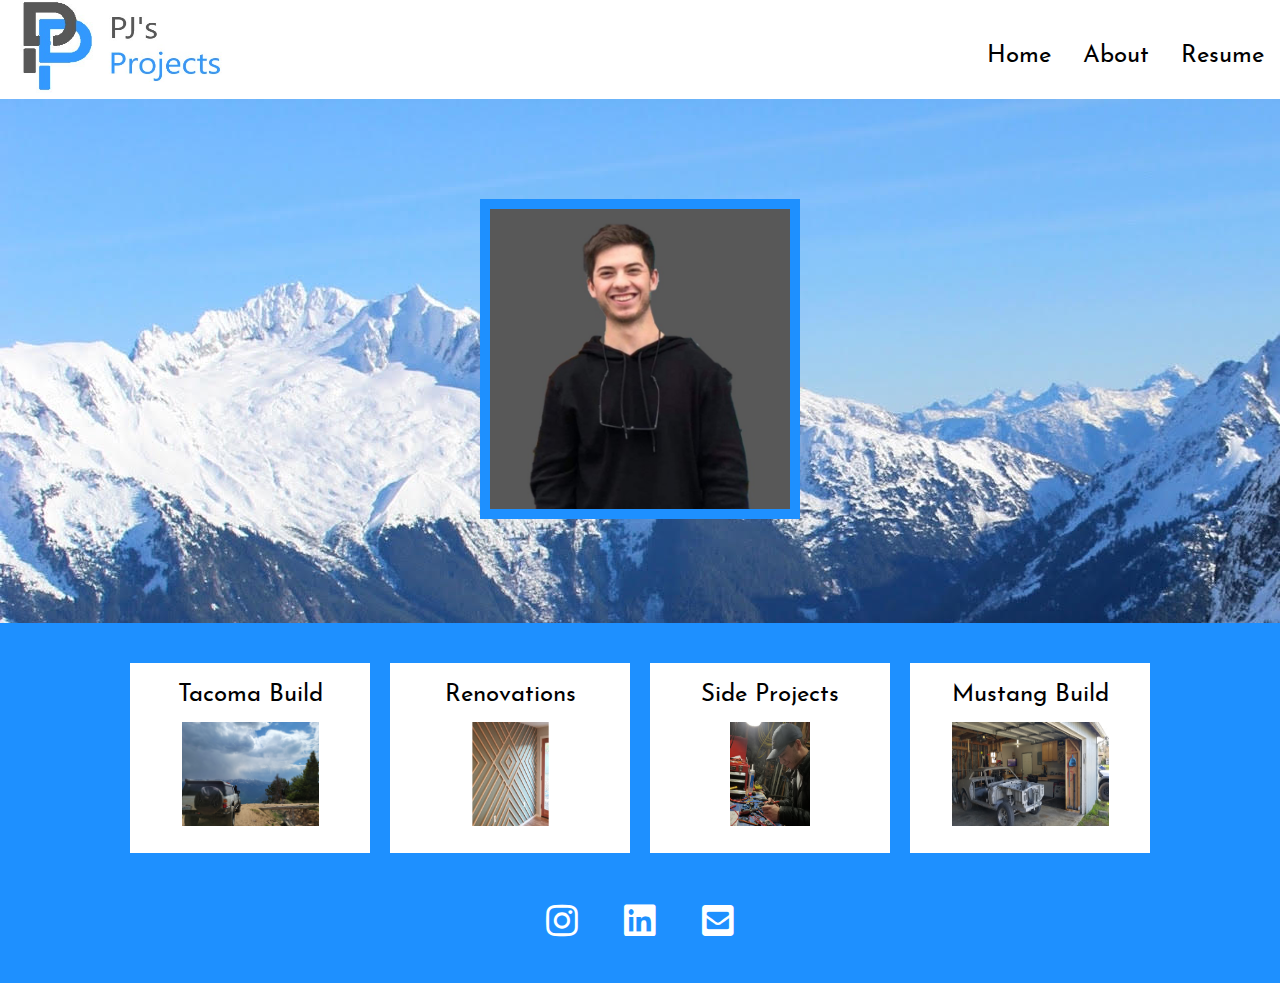
==== index.html @ 8f4ebbf7 "Add files via upload" ====
<!DOCTYPE html>
<html>
  <head>
    <meta charset="utf-8">
    <meta name="viewport" content="width=device-width,initial-scale=1">
    <link href="https://use.fontawesome.com/releases/v5.0.6/css/all.css" rel="stylesheet">  
	<link rel="icon" href="resources/favicon.ico" type="image/x-icon" />	
    <link rel="stylesheet" href="reset.css">
    <link rel="stylesheet" href="styles.css">
    <title>PJ's Projects</title>
  </head>
  <body>
	<div class="topnav">
		<ul>
			<a href="index.html"><img src="resources/logo.jpg" alt="logo" width="240" height="93"></a>
			<li><a href="resources/Resume.pdf" target="_blank">Resume</a></li>
			<li><a href="about.html">About</a></li>
			<li><a href="index.html">Home</a></li>
		</ul>
	</div>
	<div class="maincontent">
		<div class="internalcontent">	
			<img src="resources/pj.jpg" alt="myface" width="300" height="300">	
		</div>
	</div>
	
	
	<div class="flexboxcontents">

			<a href="tacomabuild.html" style="text-decoration: none"><div>
				<section class="flextitle" style="color: black">Tacoma Build</section> 
				<img src="resources/tacoma.jpg" alt="tacoma" width="137" height="104">
			</div></a>
			
			<a href="renovations.html" style="text-decoration: none"><div>
				<section class="flextitle" style="color: black">Renovations</section>
				<img src="resources/renovations.jpg" alt="renovations" width="157" height="104">
			</div></a>
			
			<a href="sideprojects.html" style="text-decoration: none"><div>
				<section class="flextitle" style="color: black">Side Projects</section>
				<img src="resources/sideprojects.jpg" alt="pj looking goofy" width="80" height="104">
			</div></a>
			
			<a href="mustangbuild.html" style="text-decoration: none"><div>
				<section class="flextitle" style="color: black">Mustang Build</section>
				<img src="resources/mustang.jpg" alt="mustang" width="157" height="104">
			</div></a>
			
		</div>
	
	
	<div class="footer">
		<a href="https://www.instagram.com/pjs_projects_/" target="_blank"><i class="fab fa-instagram"></i></a>
		<a href="https://www.linkedin.com/in/paul-montemayor-688666202/" target="_blank"><i class="fab fa-linkedin"></i></a>
		<a href="mailto:pjmontemayor40@gmail.com" target="_blank"><i class="fas fa-envelope-square"></i></a>
	</div>
  </body>
</html>
---- styles.css ----
@font-face {
    font-family: 'josefin_sansregular';
    src: url('fonts/josefinsans-regular-webfont.eot');
    src: url('fonts/josefinsans-regular-webfont.eot?#iefix') format('embedded-opentype'),
         url('fonts/josefinsans-regular-webfont.woff2') format('woff2'),
         url('fonts/josefinsans-regular-webfont.woff') format('woff'),
         url('fonts/josefinsans-regular-webfont.ttf') format('truetype');
    font-weight: normal;
    font-style: normal;
}

html {
	font-family: 'josefin_sansregular', Arial, sans-serif;
	font-size: 15px;
	cursor: default;
}

h1 {
	font-size: 30px;
	text-align: center;
	padding-top: 20px;
	background-color: DodgerBlue;
}

h2 {
	font-size: 60px;
	text-align: center;
	padding-top: 20px;
}

textarea {
    resize: none;
	width: 100%;
	border: 5px solid DodgerBlue;
}

form {
	padding-top: 20px;
	display: block;
	margin: 0px auto;
	text-align: center;
	max-width: 500px;
	padding-bottom: 30px;
}

input {
	font-family: 'josefin_sansregular', Arial, sans-serif;
	width: 100%;
	border: 5px solid DodgerBlue;
}

p {
	font-size: 24px;
	text-align: left;
	padding-bottom: 10px;
	padding-top: 10px;
}

.topnav ul {
	list-style-type: none;
	font-size: 24px;
    margin: 0;
    padding: 0;
    overflow: hidden;
    background-color: white;
}

.topnav li {
	padding-top: 30px;
    float: right;
}

.topnav li a {
    display: block;
    color: black;
    text-align: center;
    padding: 14px 16px;
    text-decoration: none;
	transition: transform 0.2s ease-in, color 0.2s ease-in, text-decoration 0.2s ease-in;
 }

.topnav img {
	padding-left: 20px;
}

.maincontent {
	background-image: url("resources/background.jpg");
	height: 100%;
	width: 100%;
}

.internalcontent {
	text-align: center;
	padding: 100px 0px;
	border-style: solid;
}

.internalcontent img{
	border-style: solid;
	border-width: 10px;
	border-color: DodgerBlue;
}

.flexboxcontents {
	display: flex;
	padding-top: 30px;
	flex-wrap: wrap;
	justify-content: center;
	align-items: center;
	background-color: DodgerBlue;
	color: black;
}

.flexboxcontents div {
	width: 200px;
	height: 150px;
	margin: 10px;
	padding: 20px;
	background-color: white;
	text-align: center;
}

.flexboxcontents div a{
	text-decoration: none;
}

.flexboxcontents div img {
	padding-top: 0px;
}

.flexboxabout {
	display: flex;
	padding-top: 30px;
	flex-wrap: wrap;
	justify-content: center;
	align-items: center;
	background-color: DodgerBlue;
	color: black;
}

.flexboxabout div {
	width: 430px;
	margin: 10px;
	padding: 20px;
	background-color: white;
	text-align: center;
}

.flexboxabout div img {
	padding-top: 15px;
}

.flextitle {
	font-size: 24px;
	padding-bottom: 15px;
}


.footer {
	padding-top: 20px;
	height: 100px;
	background-color: DodgerBlue;
	text-align: center;
	font-size: 20px;
}

.footer i {
	padding-top: 20px;
	letter-spacing: 40px;
	text-align: center;
	font-size: 36px;
	color: white;
	transform: translate(20px, 0%);
}

.mapimage {
	text-align: center;
}

.topnav li a:hover {
	transform: scale(1.3);
    text-decoration: underline;
	color: DodgerBlue;
}

input:focus, textarea:focus, select:focus { 
    outline: none;
}

input::placeholder {
	font-family: 'josefin_sansregular', Arial, sans-serif;
	color: black;
}

textarea::placeholder {
	font-family: 'josefin_sansregular', Arial, sans-serif;
	color: black;
}

input[type=submit]{
	width: 20%;
	padding: 10px;
	background-color: black;
	color: white;
	transition: border 0.5s ease-in;
}

input[type=submit]:hover{
	border: 5px solid black;
}

@media only screen and (max-width: 400px)
{
	.footer i {
		letter-spacing: 30px;
	}
	
	form {
		padding-top: 20px;
		display: block;
		margin: 0px auto;
		text-align: center;
		max-width: 300px;
	}
}

@media only screen and (max-width: 600px)
{
	.topnav li {
		padding-top: 15px;
		float: none;
	}
	.topnav img {
		padding-left: 100%;
		transform: translate(-50%, 0%);
	}
}

@media only screen and (max-width: 768px)
{
	form {
		padding-top: 20px;
		display: block;
		margin: 0px auto;
		text-align: center;
		max-width: 400px;
	}
}
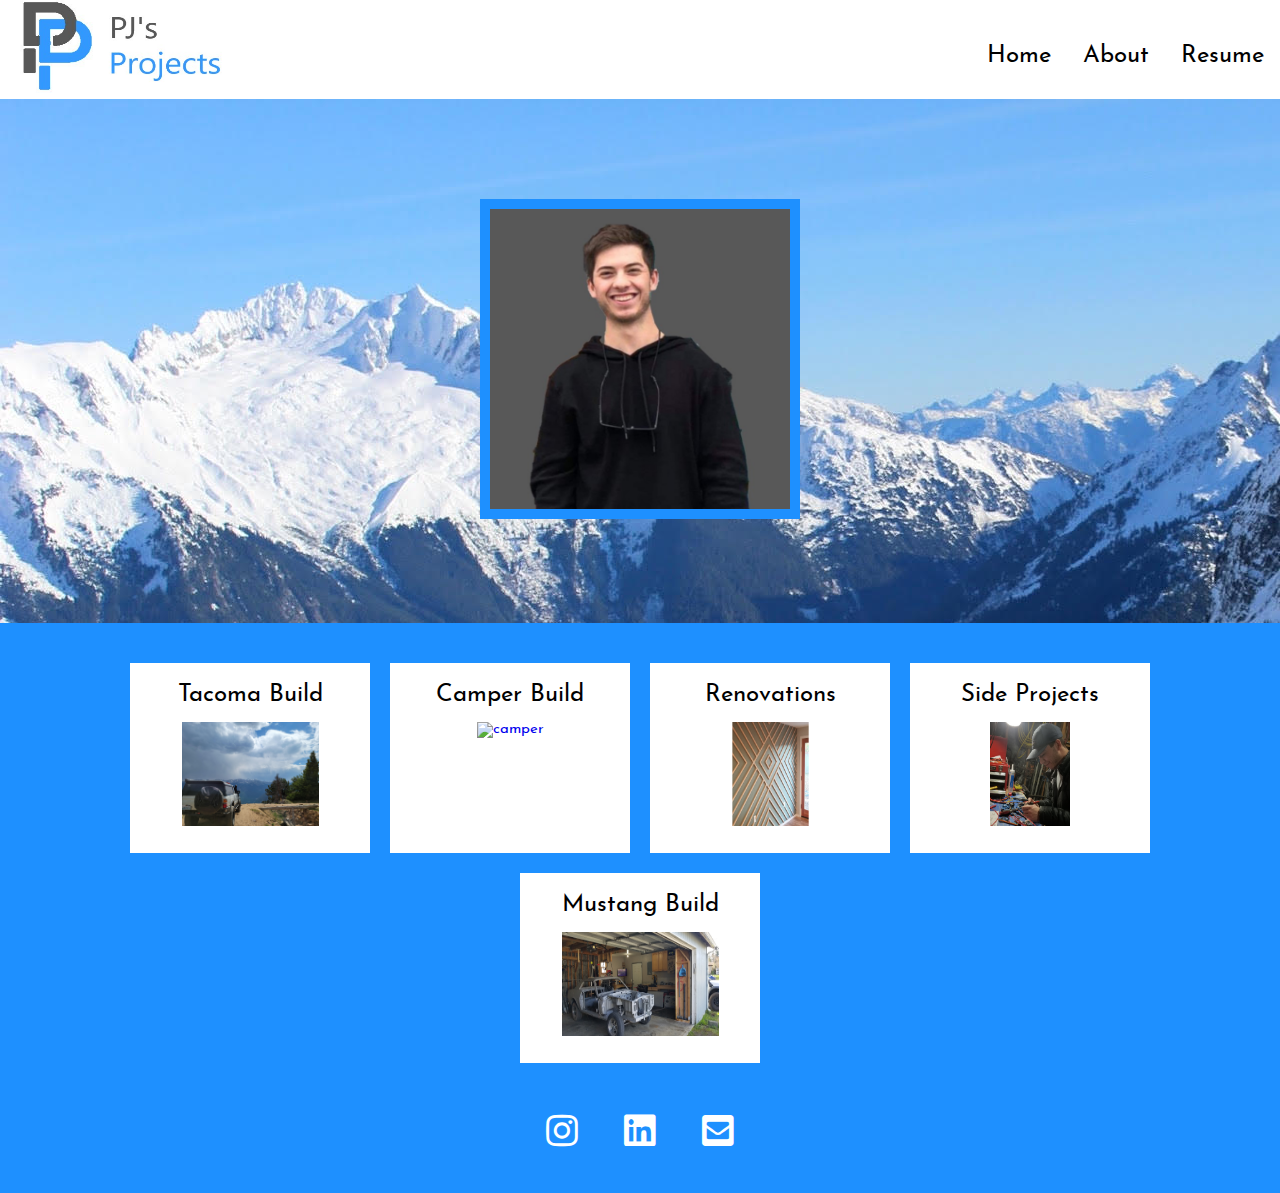
==== commit 16abb632: "Add template for camper" ====
--- a/index.html
+++ b/index.html
@@ -4,7 +4,7 @@
     <meta charset="utf-8">
     <meta name="viewport" content="width=device-width,initial-scale=1">
     <link href="https://use.fontawesome.com/releases/v5.0.6/css/all.css" rel="stylesheet">  
-	<link rel="icon" href="resources/favicon.ico" type="image/x-icon" />	
+	<link rel="icon" href="resources/imageedit_2_6784577236_TOW_icon.ico" type="image/x-icon" />	
     <link rel="stylesheet" href="reset.css">
     <link rel="stylesheet" href="styles.css">
     <title>PJ's Projects</title>
@@ -30,6 +30,11 @@
 			<a href="tacomabuild.html" style="text-decoration: none"><div>
 				<section class="flextitle" style="color: black">Tacoma Build</section> 
 				<img src="resources/tacoma.jpg" alt="tacoma" width="137" height="104">
+			</div></a>
+
+			<a href="camperbuild.html" style="text-decoration: none"><div>
+				<section class="flextitle" style="color: black">Camper Build</section> 
+				<img src="resources/camper.jpg" alt="camper" width="137" height="104">
 			</div></a>
 			
 			<a href="renovations.html" style="text-decoration: none"><div>
